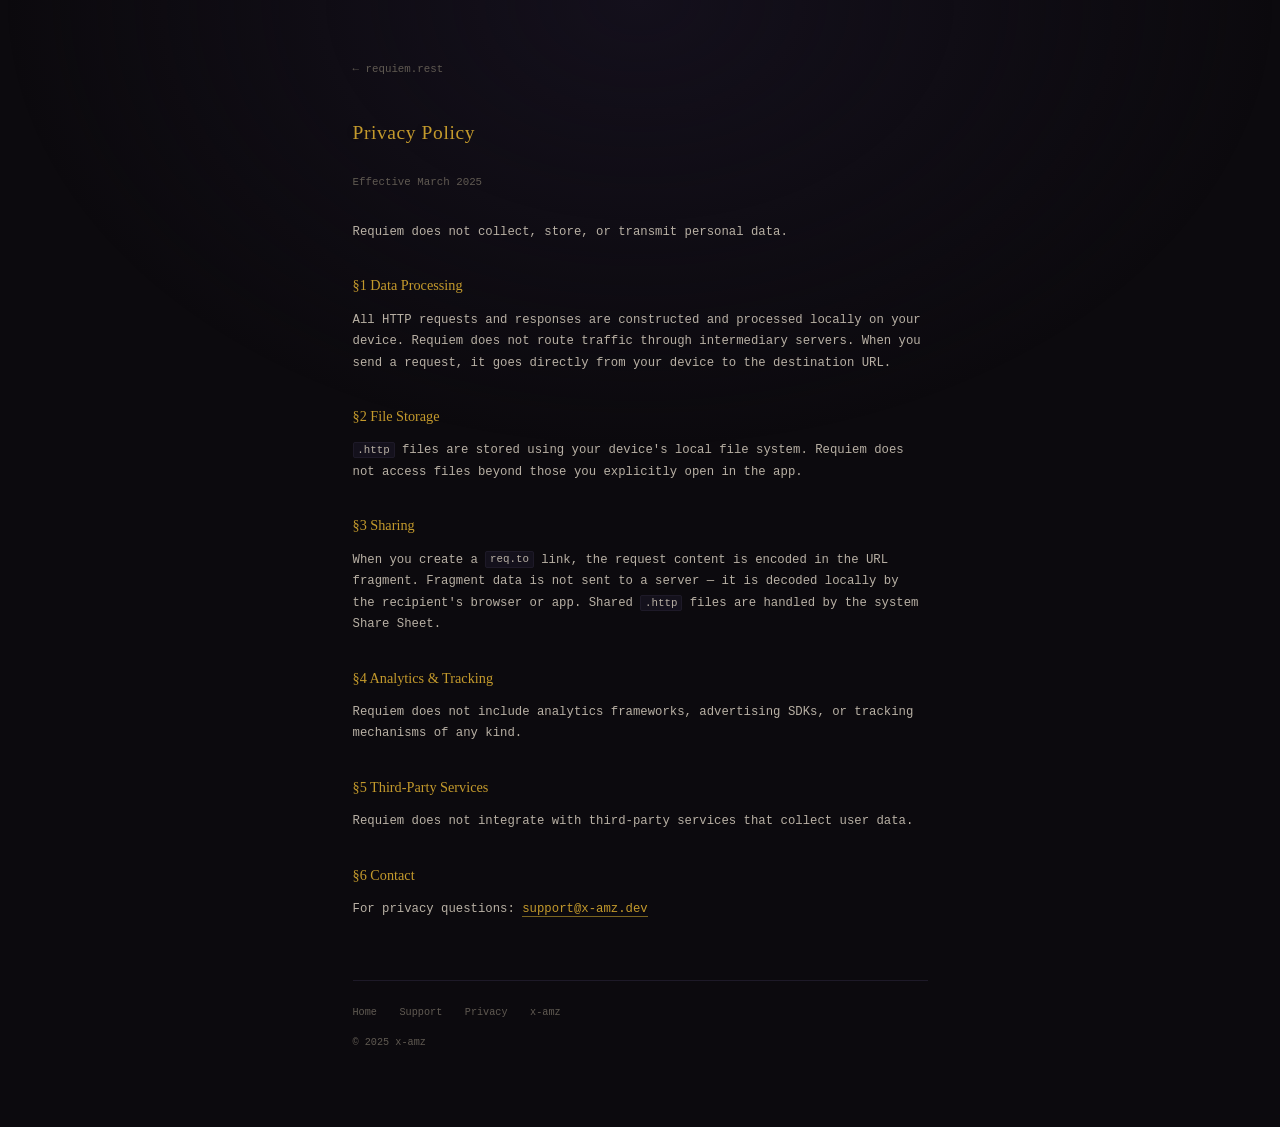
==== privacy/index.html @ 4d0b1d30 "publish marketing site" ====
<!DOCTYPE html>
<html lang="en">
<head>
  <meta charset="UTF-8">
  <meta name="viewport" content="width=device-width, initial-scale=1.0">
  <title>Privacy Policy — Requiem</title>
  <meta name="description" content="Privacy policy for Requiem, the HTTP client for Apple Shortcuts.">
  <meta name="theme-color" content="#0c0a0e">
  <meta property="og:title" content="Privacy Policy — Requiem">
  <meta property="og:description" content="Privacy policy for Requiem, the HTTP client for Apple Shortcuts.">
  <meta property="og:image" content="https://requiem.rest/icon.png">
  <meta property="og:url" content="https://requiem.rest/privacy">
  <meta property="og:type" content="website">
  <meta name="twitter:card" content="summary">
  <link rel="icon" type="image/png" href="../icon.png">
  <link rel="apple-touch-icon" href="../icon.png">
  <link rel="stylesheet" href="../style.css">
</head>
<body>
  <div class="page">

    <a class="backlink" href="/">&larr; requiem.rest</a>

    <div class="doc">
      <h1>Privacy Policy</h1>
      <p class="effective">Effective March 2025</p>
      <p>Requiem does not collect, store, or transmit personal data.</p>
      <h2>§1 Data Processing</h2>
      <p>All HTTP requests and responses are constructed and processed locally on your device. Requiem does not route traffic through intermediary servers. When you send a request, it goes directly from your device to the destination URL.</p>
      <h2>§2 File Storage</h2>
      <p><code class="il">.http</code> files are stored using your device's local file system. Requiem does not access files beyond those you explicitly open in the app.</p>
      <h2>§3 Sharing</h2>
      <p>When you create a <code class="il">req.to</code> link, the request content is encoded in the URL fragment. Fragment data is not sent to a server — it is decoded locally by the recipient's browser or app. Shared <code class="il">.http</code> files are handled by the system Share Sheet.</p>
      <h2>§4 Analytics &amp; Tracking</h2>
      <p>Requiem does not include analytics frameworks, advertising SDKs, or tracking mechanisms of any kind.</p>
      <h2>§5 Third-Party Services</h2>
      <p>Requiem does not integrate with third-party services that collect user data.</p>
      <h2>§6 Contact</h2>
      <p>For privacy questions: <a href="mailto:support@x-amz.dev">support@x-amz.dev</a></p>
    </div>

    <footer>
      <nav>
        <a href="/">Home</a>
        <a href="/support">Support</a>
        <a href="/privacy">Privacy</a>
        <a href="https://x-amz.dev">x-amz</a>
      </nav>
      <div class="copy">&copy; 2025 x-amz</div>
    </footer>
  </div>
</body>
</html>
---- style.css ----
*, *::before, *::after { box-sizing: border-box; margin: 0; padding: 0; }

:root {
  --bg: #0c0a0e;
  --surface: #14111c;
  --border: #1e1a28;
  --text: #b8b0a4;
  --text-dim: #605a52;
  --gold: #c49a2c;
  --gold-bright: #d4aa3c;
  --gold-dim: #7a6420;
  --pink: #d4789b;
  --blue: #7b9fbd;
  --orange: #c49450;
  --green: #7b9b7b;
  --cyan: #6b9b9b;
  --rose: #c47a8c;
  --mono: 'SF Mono', 'Cascadia Code', 'JetBrains Mono', 'Fira Code', 'Menlo', 'Consolas', 'Liberation Mono', monospace;
  --serif: 'Iowan Old Style', 'Palatino Linotype', 'Palatino', 'Book Antiqua', 'Georgia', serif;
}

@keyframes reveal {
  from { opacity: 0; transform: translateY(6px); }
  to { opacity: 1; transform: translateY(0); }
}

html { font-size: 15px; scroll-behavior: smooth; }

body {
  font-family: var(--mono);
  background: var(--bg);
  color: var(--text);
  line-height: 1.75;
  min-height: 100vh;
  -webkit-font-smoothing: antialiased;
  -moz-osx-font-smoothing: grayscale;
}

body::before {
  content: '';
  position: fixed;
  top: 0;
  left: 0;
  right: 0;
  height: 50vh;
  background: radial-gradient(ellipse at 50% 0%, #14101c 0%, transparent 70%);
  pointer-events: none;
  z-index: -1;
}

.page {
  max-width: 620px;
  margin: 0 auto;
  padding: 4rem 1.5rem 5rem;
  animation: reveal 0.5s ease-out;
}

/* ── Masthead ── */

.masthead {
  text-align: center;
  margin-bottom: 2rem;
}

.masthead img {
  width: 88px;
  height: 88px;
  border-radius: 18px;
}

.masthead .wordmark {
  font-family: var(--serif);
  font-size: 1.8rem;
  font-weight: 400;
  color: var(--gold);
  letter-spacing: 0.14em;
  text-transform: uppercase;
  margin-top: 1rem;
  text-shadow: 0 0 28px rgba(196, 154, 44, 0.15);
}

.masthead .tagline {
  font-size: 0.72rem;
  color: var(--text-dim);
  letter-spacing: 0.1em;
  text-transform: uppercase;
  margin-top: 0.2rem;
}

/* ── Rules ── */

hr {
  border: none;
  border-top: 1px solid var(--gold-dim);
  margin: 2.5rem 0;
}

hr.subtle {
  border-color: var(--border);
}

/* ── Meta block ── */

.meta {
  font-size: 0.72rem;
  color: var(--text-dim);
  line-height: 2;
  margin-bottom: 0.5rem;
}

.meta .row {
  display: flex;
}

.meta .label {
  width: 12ch;
  flex-shrink: 0;
}

.meta .value {
  color: var(--text);
}

/* ── Abstract / Hero ── */

.abstract {
  margin: 2.5rem 0;
}

.abstract h2 {
  font-family: var(--serif);
  font-size: 0.78rem;
  font-weight: 400;
  color: var(--gold-dim);
  letter-spacing: 0.1em;
  text-transform: uppercase;
  margin-bottom: 1rem;
}

.abstract .lead {
  font-family: var(--serif);
  font-size: 1.15rem;
  color: var(--text);
  line-height: 1.65;
  margin-bottom: 0.75rem;
}

.abstract p {
  font-size: 0.82rem;
  line-height: 1.75;
}

/* ── Sections ── */

.section {
  margin-bottom: 2.5rem;
}

.section-id {
  font-size: 0.65rem;
  color: var(--gold-dim);
  letter-spacing: 0.08em;
  margin-bottom: 0.15rem;
}

.section h2 {
  font-family: var(--serif);
  font-size: 1.05rem;
  font-weight: 400;
  color: var(--gold);
  margin-bottom: 0.75rem;
  line-height: 1.4;
  text-shadow: 0 0 24px rgba(196, 154, 44, 0.12);
}

.section p {
  font-size: 0.82rem;
  margin-bottom: 0.75rem;
}

.section p:last-child {
  margin-bottom: 0;
}

.section .aside {
  font-size: 0.78rem;
  color: var(--text-dim);
  font-style: italic;
}

/* ── Code blocks ── */

pre {
  background: var(--surface);
  border: 1px solid var(--border);
  border-left: 2px solid var(--gold-dim);
  padding: 1.25rem 1.5rem;
  overflow-x: auto;
  font-family: var(--mono);
  font-size: 0.78rem;
  line-height: 1.65;
  margin: 1.25rem 0;
  border-radius: 2px;
}

code { font-family: var(--mono); }

code.il {
  background: var(--surface);
  padding: 0.1em 0.35em;
  border-radius: 2px;
  font-size: 0.88em;
  border: 1px solid var(--border);
}

/* Syntax tokens */
.t-m  { color: var(--pink); font-weight: 600; }
.t-u  { color: var(--blue); }
.t-hn { color: var(--orange); }
.t-hv { color: var(--text-dim); }
.t-k  { color: var(--blue); }
.t-s  { color: var(--green); }
.t-n  { color: var(--rose); }

/* ── Lists ── */

ul { list-style: none; padding: 0; margin: 0.5rem 0; }

ul li {
  font-size: 0.82rem;
  padding: 0.15rem 0 0.15rem 1.5rem;
  position: relative;
}

ul li::before {
  content: '\2014';
  color: var(--gold-dim);
  position: absolute;
  left: 0;
}

/* ── Ornament ── */

.ornament {
  text-align: center;
  color: var(--gold-dim);
  margin: 3rem 0;
  font-size: 0.65rem;
  letter-spacing: 0.8em;
  text-shadow: 0 0 16px rgba(196, 154, 44, 0.2);
}

/* ── CTA ── */

.cta {
  text-align: center;
  margin: 2rem 0;
}

.cta a.btn {
  display: inline-block;
  color: var(--bg);
  background: var(--gold);
  padding: 0.65rem 2rem;
  text-decoration: none;
  font-family: var(--mono);
  font-size: 0.7rem;
  letter-spacing: 0.06em;
  text-transform: uppercase;
  border-radius: 2px;
  transition: background 0.2s ease, box-shadow 0.3s ease;
}

.cta a.btn:hover {
  background: var(--gold-bright);
  box-shadow: 0 0 24px rgba(196, 154, 44, 0.2);
}

/* ── Links ── */

a {
  color: var(--gold);
  text-decoration: none;
  transition: color 0.15s ease;
}

a:hover { color: var(--gold-bright); }

/* ── Footer ── */

footer {
  margin-top: 4rem;
  padding-top: 1.5rem;
  border-top: 1px solid var(--border);
  font-size: 0.68rem;
  color: var(--text-dim);
}

footer nav {
  display: flex;
  gap: 1.5rem;
  margin-bottom: 0.75rem;
  flex-wrap: wrap;
}

footer a {
  color: var(--text-dim);
  border-bottom: 1px solid transparent;
  transition: color 0.15s ease, border-color 0.15s ease;
}

footer a:hover {
  color: var(--gold);
  border-color: var(--gold-dim);
}

/* ── Doc pages (support, privacy) ── */

.backlink {
  font-size: 0.72rem;
  color: var(--text-dim);
  margin-bottom: 2.5rem;
  display: block;
}

.backlink:hover { color: var(--gold); }

.doc h1 {
  font-family: var(--serif);
  font-size: 1.3rem;
  font-weight: 400;
  color: var(--gold);
  margin-bottom: 1.5rem;
  letter-spacing: 0.03em;
  text-shadow: 0 0 24px rgba(196, 154, 44, 0.1);
}

.doc h2 {
  font-family: var(--serif);
  font-size: 0.95rem;
  font-weight: 400;
  color: var(--gold);
  margin-top: 2rem;
  margin-bottom: 0.75rem;
}

.doc p {
  font-size: 0.82rem;
  margin-bottom: 0.75rem;
  line-height: 1.75;
}

.doc .effective {
  font-size: 0.72rem;
  color: var(--text-dim);
  margin-bottom: 2rem;
}

.doc a {
  border-bottom: 1px solid var(--gold-dim);
}

.doc a:hover { border-color: var(--gold); }

/* ── Responsive ── */

@media (max-width: 520px) {
  html { font-size: 14px; }
  .page { padding: 2.5rem 1.25rem 4rem; }
  .masthead img { width: 72px; height: 72px; border-radius: 15px; }
  .masthead .wordmark { font-size: 1.4rem; }
  pre { padding: 1rem; font-size: 0.75rem; }
}
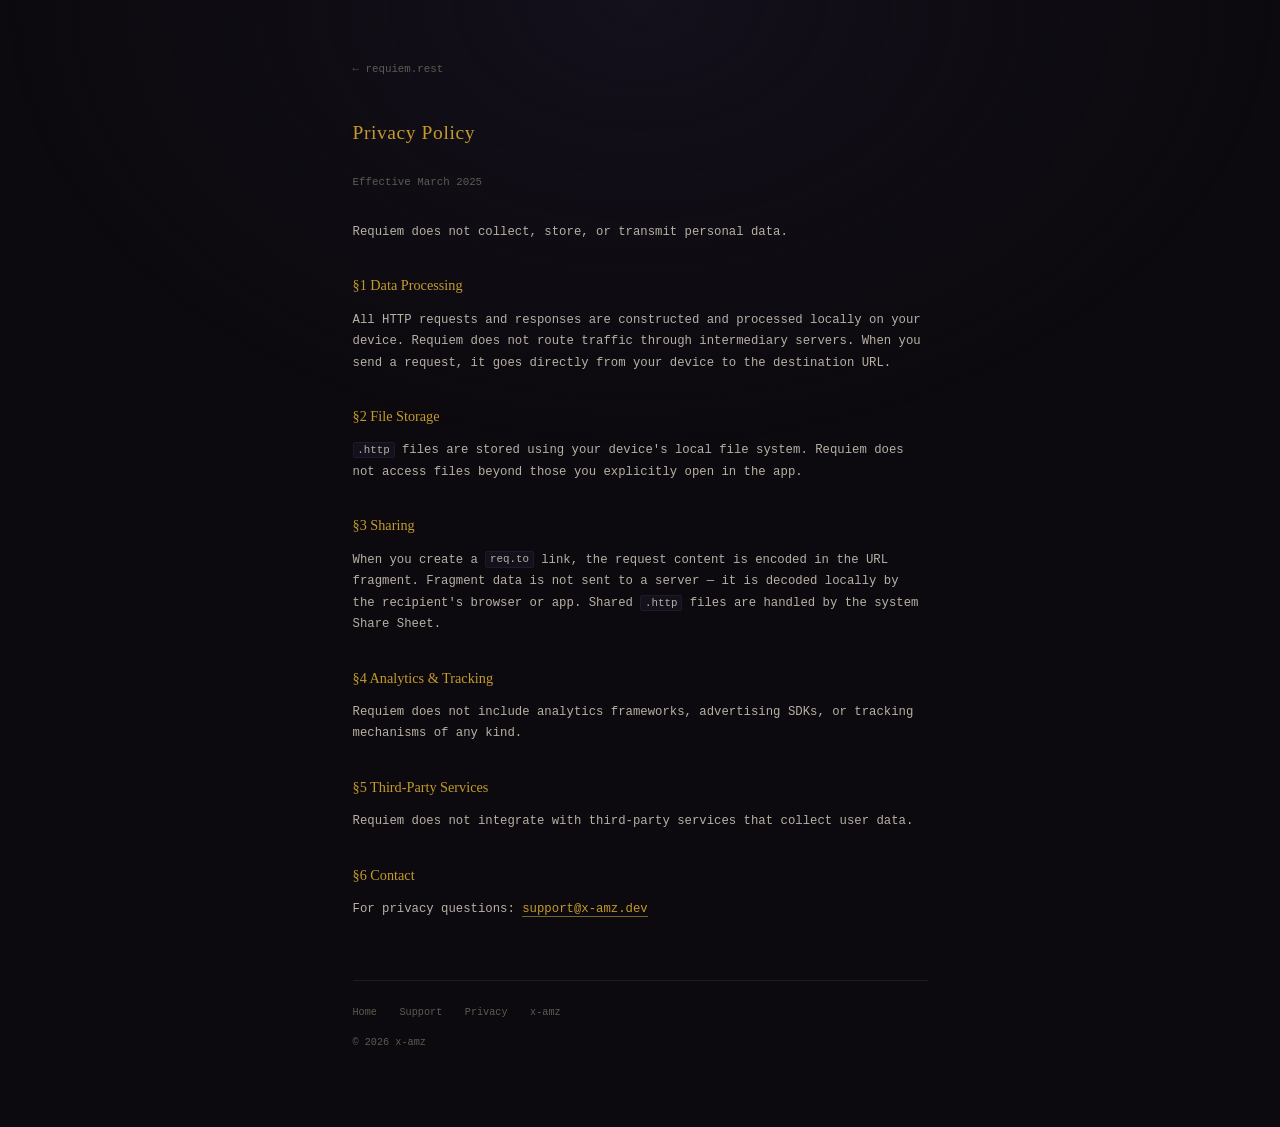
==== commit 918f329f: "finalize details now that the app has launched" ====
--- a/privacy/index.html
+++ b/privacy/index.html
@@ -46,7 +46,7 @@
         <a href="/privacy">Privacy</a>
         <a href="https://x-amz.dev">x-amz</a>
       </nav>
-      <div class="copy">&copy; 2025 x-amz</div>
+      <div class="copy">&copy; 2026 x-amz</div>
     </footer>
   </div>
 </body>
--- a/style.css
+++ b/style.css
@@ -74,7 +74,7 @@
   font-weight: 400;
   color: var(--gold);
   letter-spacing: 0.14em;
-  text-transform: uppercase;
+  font-variant: small-caps;
   margin-top: 1rem;
   text-shadow: 0 0 28px rgba(196, 154, 44, 0.15);
 }
@@ -186,6 +186,62 @@
   font-size: 0.78rem;
   color: var(--text-dim);
   font-style: italic;
+}
+
+/* ── Section images ── */
+
+.section:has(> img) {
+  display: grid;
+  grid-template-columns: 1fr auto;
+  gap: 0 1.5rem;
+  align-items: start;
+}
+
+.section:has(> img) > *:not(img) {
+  grid-column: 1;
+}
+
+.section > img {
+  grid-column: 2;
+  grid-row: 1 / span 10;
+  align-self: center;
+  max-height: 300px;
+  width: auto;
+  border-radius: 8px;
+  border: 1px solid var(--border);
+  cursor: pointer;
+  transition: border-color 0.2s ease;
+}
+
+.section > img:hover {
+  border-color: var(--gold-dim);
+}
+
+/* ── Lightbox ── */
+
+.lightbox {
+  display: none;
+  position: fixed;
+  inset: 0;
+  z-index: 100;
+  background: rgba(0, 0, 0, 0.92);
+  cursor: pointer;
+  align-items: center;
+  justify-content: center;
+  padding: 2rem;
+}
+
+.lightbox.active {
+  display: flex;
+}
+
+.lightbox img {
+  max-width: 90vw;
+  max-height: 90vh;
+  width: auto;
+  height: auto;
+  border-radius: 8px;
+  border: 1px solid var(--border);
 }
 
 /* ── Code blocks ── */
@@ -257,23 +313,18 @@
   margin: 2rem 0;
 }
 
-.cta a.btn {
+.cta a.badge {
   display: inline-block;
-  color: var(--bg);
-  background: var(--gold);
-  padding: 0.65rem 2rem;
-  text-decoration: none;
-  font-family: var(--mono);
-  font-size: 0.7rem;
-  letter-spacing: 0.06em;
-  text-transform: uppercase;
-  border-radius: 2px;
-  transition: background 0.2s ease, box-shadow 0.3s ease;
-}
-
-.cta a.btn:hover {
-  background: var(--gold-bright);
-  box-shadow: 0 0 24px rgba(196, 154, 44, 0.2);
+  transition: opacity 0.2s ease;
+}
+
+.cta a.badge:hover {
+  opacity: 0.85;
+}
+
+.cta a.badge img {
+  height: 44px;
+  width: auto;
 }
 
 /* ── Links ── */
@@ -370,4 +421,6 @@
   .masthead img { width: 72px; height: 72px; border-radius: 15px; }
   .masthead .wordmark { font-size: 1.4rem; }
   pre { padding: 1rem; font-size: 0.75rem; }
-}
+  .section:has(> img) { display: block; }
+  .section > img { display: block; max-height: 260px; margin: 1rem auto; }
+}
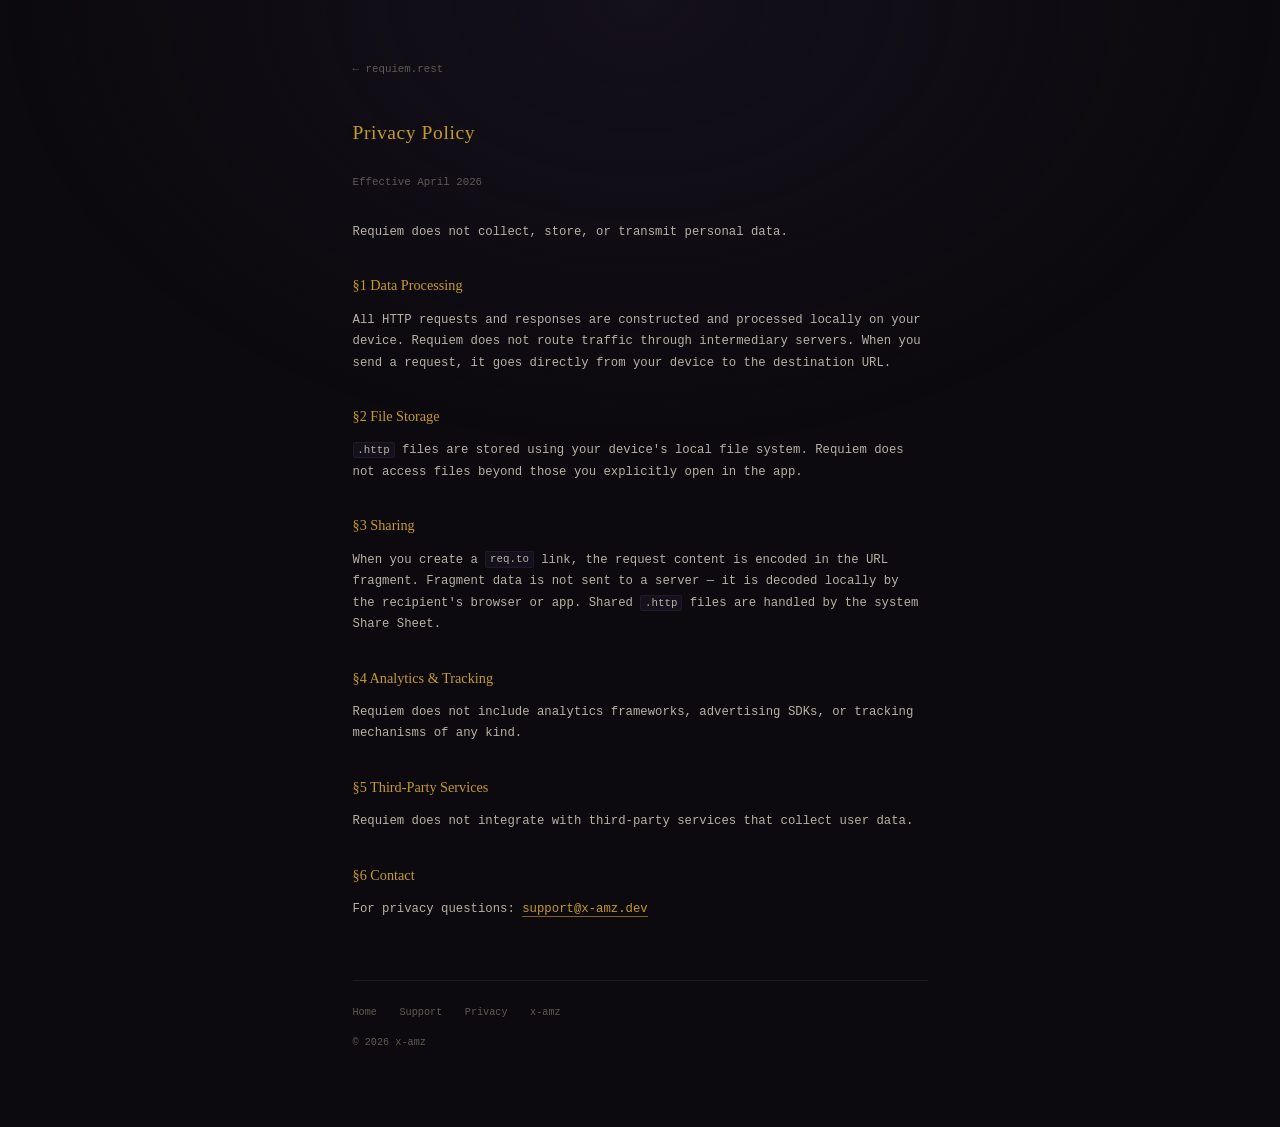
==== commit ee2679ef: "updates for version 0.3.3" ====
--- a/privacy/index.html
+++ b/privacy/index.html
@@ -23,7 +23,7 @@
 
     <div class="doc">
       <h1>Privacy Policy</h1>
-      <p class="effective">Effective March 2025</p>
+      <p class="effective">Effective April 2026</p>
       <p>Requiem does not collect, store, or transmit personal data.</p>
       <h2>§1 Data Processing</h2>
       <p>All HTTP requests and responses are constructed and processed locally on your device. Requiem does not route traffic through intermediary servers. When you send a request, it goes directly from your device to the destination URL.</p>
